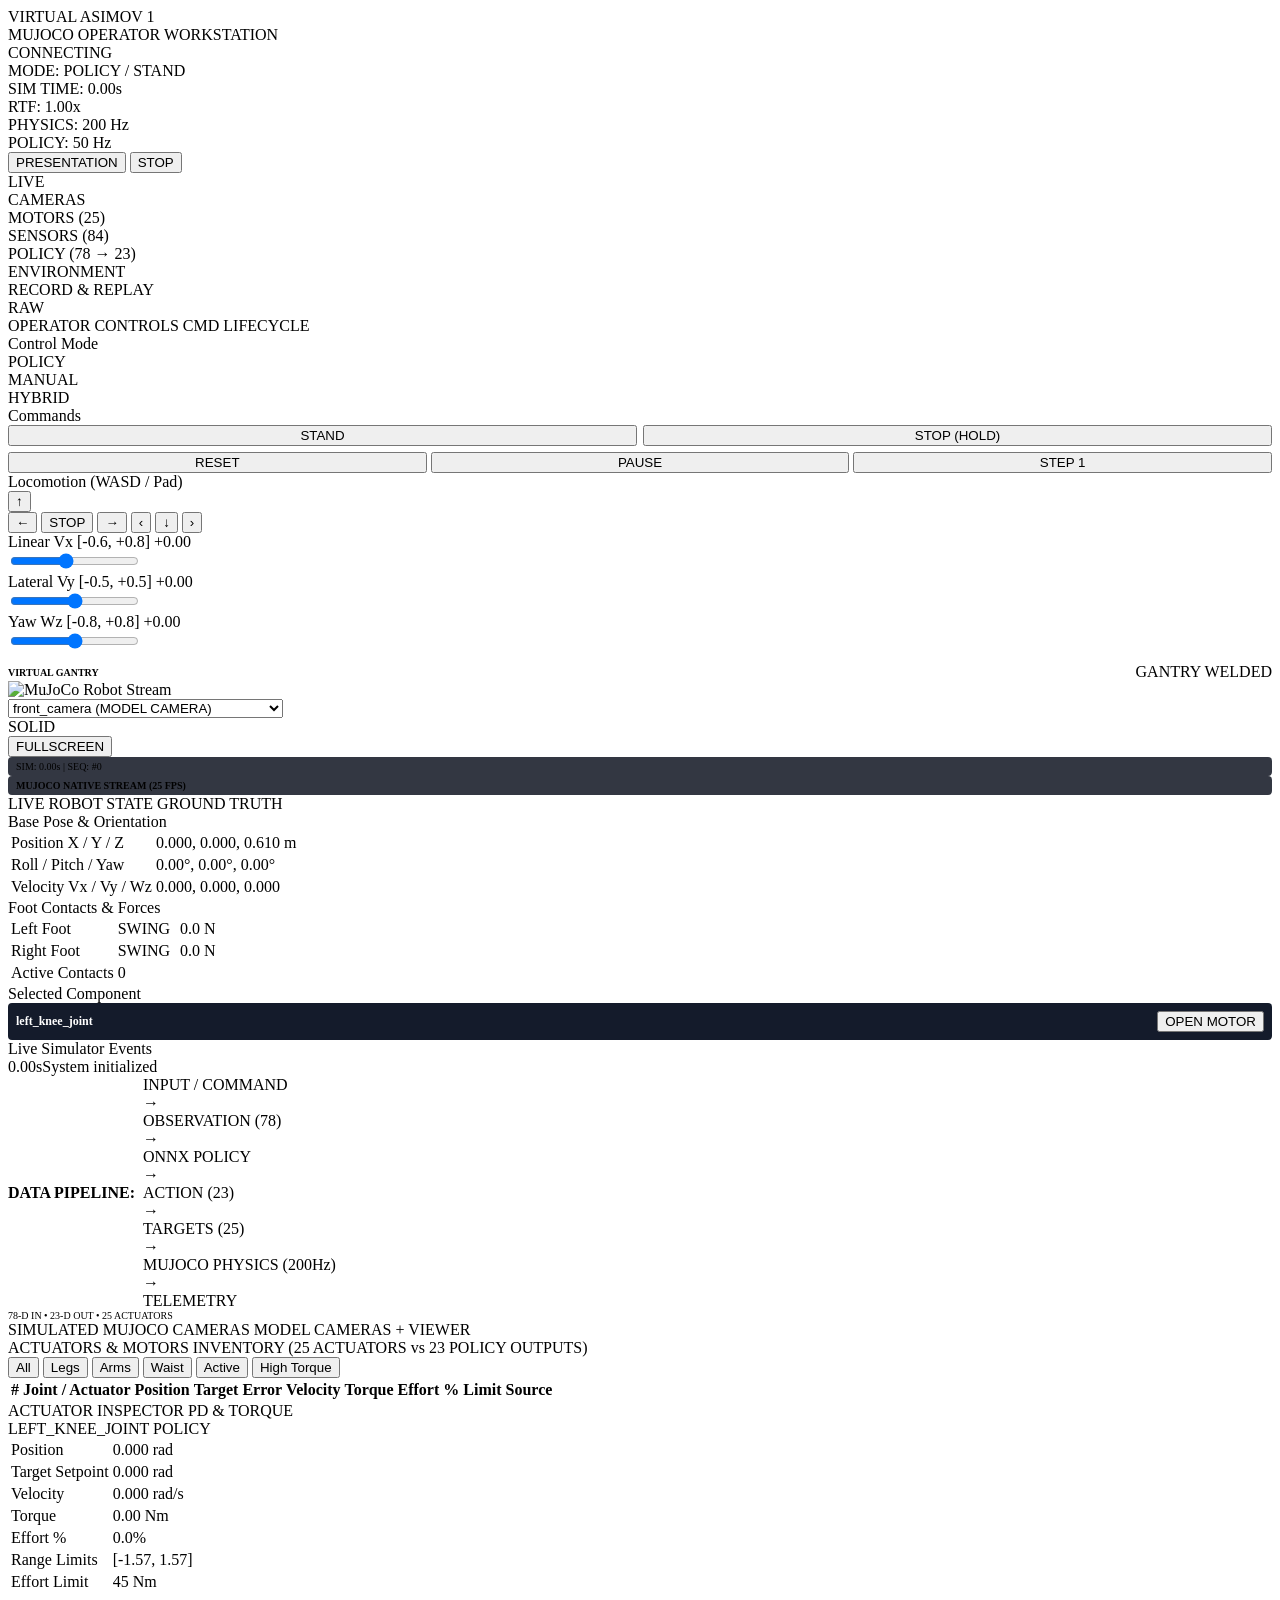
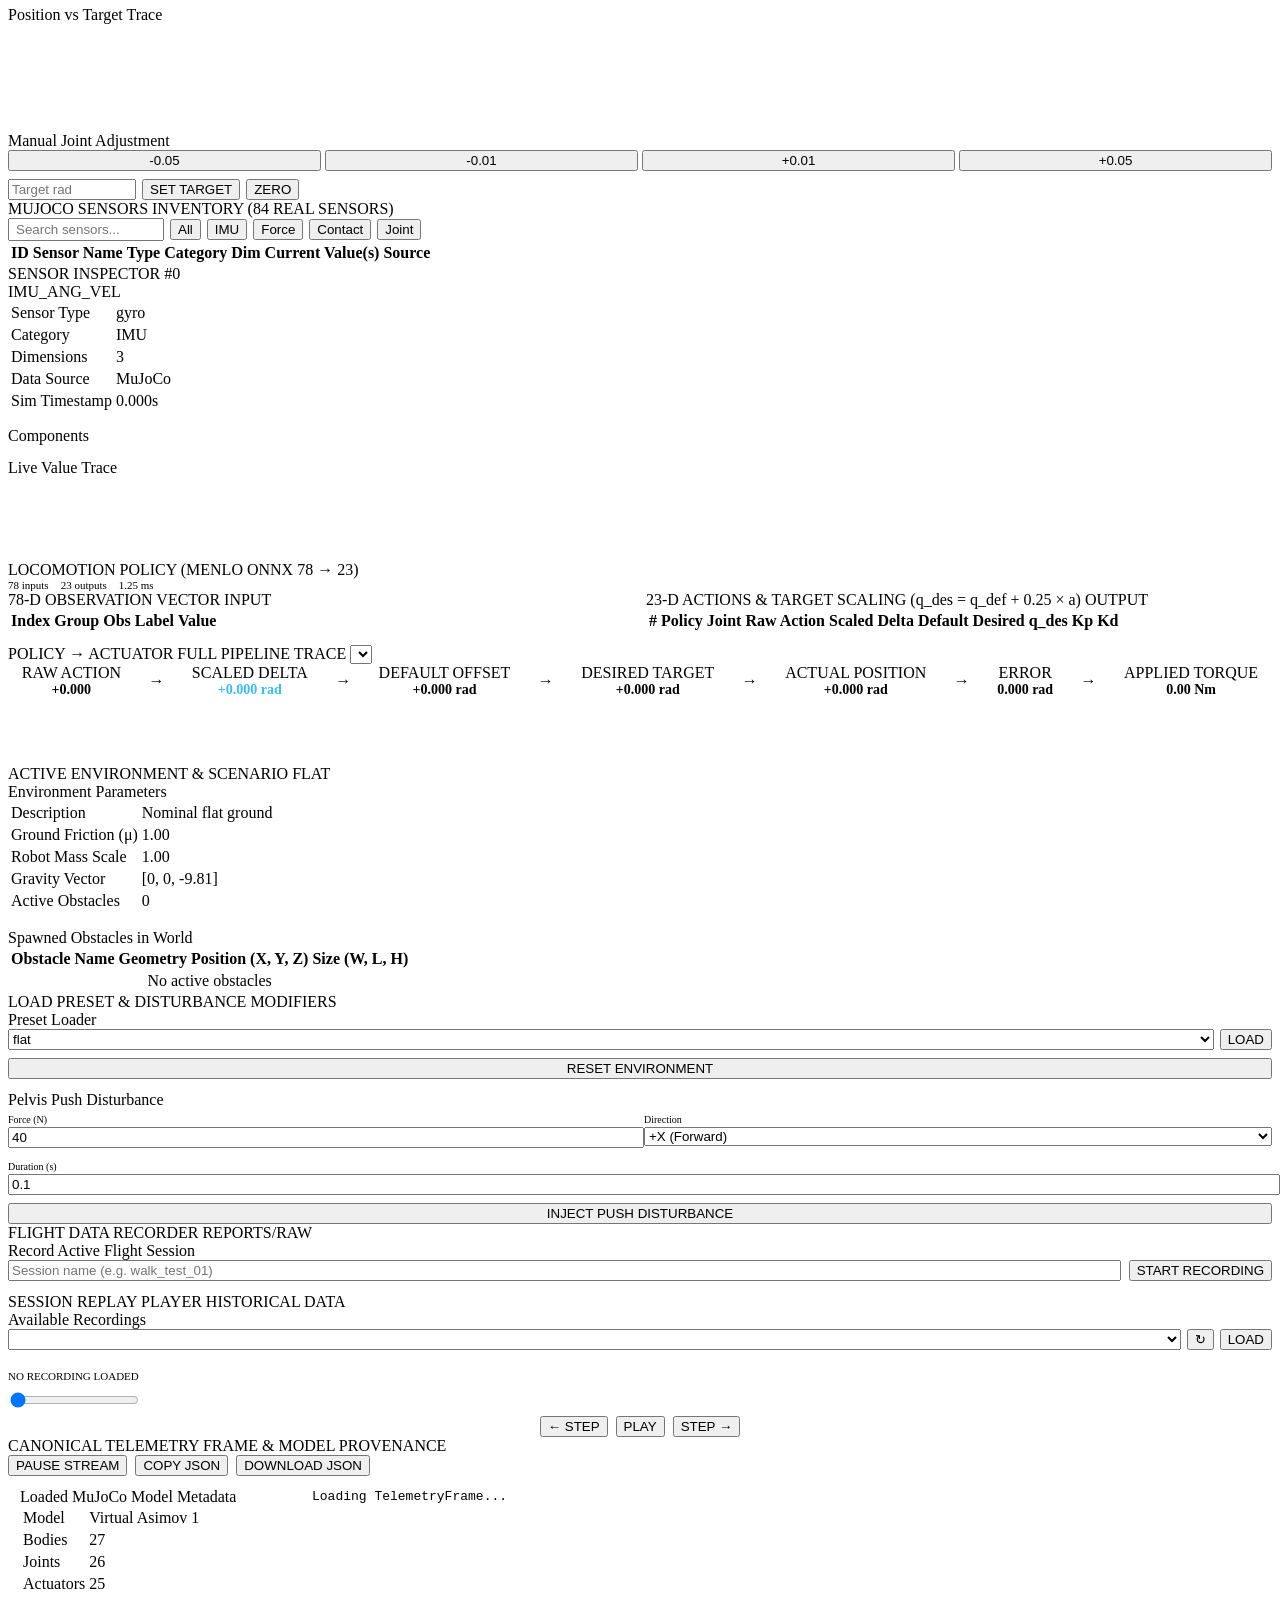
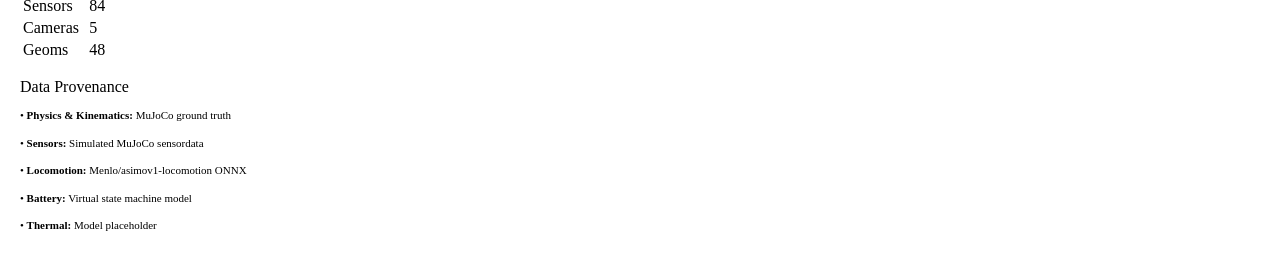
==== web/client/index.html @ 884d3fe0 "Added Web dashboard" ====
<!DOCTYPE html>
<html lang="en">
<head>
  <meta charset="UTF-8">
  <meta name="viewport" content="width=device-width, initial-scale=1.0">
  <title>VIRTUAL ASIMOV 1 · Robotics Technical Workstation</title>
  <link rel="stylesheet" href="/css/dashboard.css">
</head>
<body>

  <!-- Top System Bar -->
  <header class="topbar">
    <div class="brand">
      <div class="logo-text">VIRTUAL ASIMOV 1</div>
      <div class="tagline">MUJOCO OPERATOR WORKSTATION</div>
    </div>

    <div class="top-telemetry">
      <div id="connectionBadge" class="status-badge connecting">
        <span class="indicator"></span>
        <span id="connectionText">CONNECTING</span>
      </div>

      <div class="stat-pill">
        <span>MODE:</span>
        <span id="topMode" class="val">POLICY / STAND</span>
      </div>
      <div class="stat-pill">
        <span>SIM TIME:</span>
        <span id="topSimTime" class="val">0.00s</span>
      </div>
      <div class="stat-pill">
        <span>RTF:</span>
        <span id="topRtf" class="val">1.00x</span>
      </div>
      <div class="stat-pill">
        <span>PHYSICS:</span>
        <span id="topPhysicsHz" class="val">200 Hz</span>
      </div>
      <div class="stat-pill">
        <span>POLICY:</span>
        <span id="topPolicyHz" class="val">50 Hz</span>
      </div>
    </div>

    <div class="top-actions">
      <button id="btnTogglePresentation" class="btn-toggle-view">PRESENTATION</button>
      <button id="topEmergencyStop" class="btn-emergency-stop">STOP</button>
    </div>
  </header>

  <!-- Navigation Bar -->
  <nav class="nav-strip">
    <div class="nav-tabs">
      <div class="nav-tab active" data-tab="live">LIVE</div>
      <div class="nav-tab" data-tab="cameras">CAMERAS</div>
      <div class="nav-tab" data-tab="motors">MOTORS (25)</div>
      <div class="nav-tab" data-tab="sensors">SENSORS (84)</div>
      <div class="nav-tab" data-tab="policy">POLICY (78 &rarr; 23)</div>
      <div class="nav-tab" data-tab="environment">ENVIRONMENT</div>
      <div class="nav-tab" data-tab="record">RECORD &amp; REPLAY</div>
      <div class="nav-tab" data-tab="raw">RAW</div>
    </div>

    <div id="recTimerBadge" class="status-badge disconnected" style="display: none;">
      <span class="indicator"></span>
      <span id="recTimerText">REC 00:00</span>
    </div>
  </nav>

  <!-- Command Lifecycle Acknowledgement Banner -->
  <div id="commandAckBanner" style="display: none; padding: 6px 16px; background: #141b2b; border-bottom: 1px solid var(--border-subtle); font-family: var(--font-mono); font-size: 11px;"></div>

  <!-- Main Workspaces Container -->
  <main class="workspace-container">

    <!-- 1. LIVE WORKSPACE -->
    <section id="page_live" class="workspace-page active">
      <div class="live-layout">

        <!-- Controls Column -->
        <div class="live-controls-panel panel">
          <div class="panel-header">
            <span>OPERATOR CONTROLS</span>
            <span class="title-badge">CMD LIFECYCLE</span>
          </div>
          <div class="panel-body">
            <!-- Mode Selector -->
            <div class="control-section">
              <div class="control-section-title">Control Mode</div>
              <div class="mode-selector">
                <div class="mode-btn active" data-mode="policy">POLICY</div>
                <div class="mode-btn" data-mode="manual">MANUAL</div>
                <div class="mode-btn" data-mode="hybrid">HYBRID</div>
              </div>
            </div>

            <!-- Primary Actions -->
            <div class="control-section">
              <div class="control-section-title">Commands</div>
              <div style="display: grid; grid-template-columns: 1fr 1fr; gap: 6px; margin-bottom: 6px;">
                <button id="btnStand" class="btn btn-primary">STAND</button>
                <button id="btnStop" class="btn btn-danger">STOP (HOLD)</button>
              </div>
              <div style="display: grid; grid-template-columns: 1fr 1fr 1fr; gap: 4px;">
                <button id="btnReset" class="btn">RESET</button>
                <button id="btnPause" class="btn">PAUSE</button>
                <button id="btnStep" class="btn">STEP 1</button>
              </div>
            </div>

            <!-- D-Pad Directional Controller -->
            <div class="control-section">
              <div class="control-section-title">Locomotion (WASD / Pad)</div>
              <div class="dpad">
                <div></div>
                <button id="dpadUp" class="dpad-btn" title="Forward (W)">&uarr;</button>
                <div></div>
                <button id="dpadLeft" class="dpad-btn" title="Left (A)">&larr;</button>
                <button id="dpadStop" class="dpad-btn stop" title="Stop (Space)">STOP</button>
                <button id="dpadRight" class="dpad-btn" title="Right (D)">&rarr;</button>
                <button id="dpadTurnL" class="dpad-btn" title="Turn Left (Q)">&lsaquo;</button>
                <button id="dpadDown" class="dpad-btn" title="Backward (S)">&darr;</button>
                <button id="dpadTurnR" class="dpad-btn" title="Turn Right (E)">&rsaquo;</button>
              </div>
            </div>

            <!-- Sliders -->
            <div class="control-section">
              <div class="slider-group">
                <div class="slider-label">
                  <span>Linear Vx [-0.6, +0.8]</span>
                  <span id="valVx" class="num">+0.00</span>
                </div>
                <input id="sliderVx" type="range" class="slider" min="-0.6" max="0.8" step="0.05" value="0.0">
              </div>

              <div class="slider-group">
                <div class="slider-label">
                  <span>Lateral Vy [-0.5, +0.5]</span>
                  <span id="valVy" class="num">+0.00</span>
                </div>
                <input id="sliderVy" type="range" class="slider" min="-0.5" max="0.5" step="0.05" value="0.0">
              </div>

              <div class="slider-group">
                <div class="slider-label">
                  <span>Yaw Wz [-0.8, +0.8]</span>
                  <span id="valWz" class="num">+0.00</span>
                </div>
                <input id="sliderWz" type="range" class="slider" min="-0.8" max="0.8" step="0.10" value="0.0">
              </div>
            </div>

            <!-- Virtual Gantry Status -->
            <div class="control-section" style="border-top: 1px solid var(--border-subtle); padding-top: 10px;">
              <div style="display: flex; justify-content: space-between; align-items: center;">
                <span style="font-size: 10px; color: var(--text-dim); text-transform: uppercase; font-weight: 700;">VIRTUAL GANTRY</span>
                <span id="liveGantryBadge" class="status-badge connecting">GANTRY WELDED</span>
              </div>
            </div>
          </div>
        </div>

        <!-- Robot Live Viewport Column -->
        <div class="live-robot-panel">
          <div class="camera-viewport" id="liveViewport">
            <img id="liveCameraImg" class="camera-feed" src="/api/camera/stream?camera=front_camera&xray=0" alt="MuJoCo Robot Stream">

            <!-- Top Viewport Controls Overlay -->
            <div class="viewport-overlay-top">
              <div class="view-controls">
                <select id="liveCameraSelect" class="cam-selector">
                  <option value="front_camera">front_camera (MODEL CAMERA)</option>
                  <option value="side_camera">side_camera (MODEL CAMERA)</option>
                  <option value="back_camera">back_camera (MODEL CAMERA)</option>
                  <option value="direct_side_camera">direct_side_camera (MODEL CAMERA)</option>
                  <option value="direct_behind_camera">direct_behind_camera (MODEL CAMERA)</option>
                  <option value="viewer_camera">viewer_camera (VIEWER CAMERA)</option>
                </select>
                <div id="xrayToggleBtn" class="xray-badge">SOLID</div>
              </div>

              <div class="view-controls">
                <button id="btnFullscreen" class="btn btn-sm">FULLSCREEN</button>
              </div>
            </div>

            <!-- Bottom Viewport Info Overlay -->
            <div class="viewport-overlay-bottom">
              <div style="background: rgba(16, 21, 34, 0.85); padding: 4px 8px; border-radius: 4px; border: 1px solid var(--border-subtle); font-family: var(--font-mono); font-size: 10px;">
                <span id="liveCamTimeOverlay">SIM: 0.00s | SEQ: #0</span>
              </div>
              <div style="background: rgba(16, 21, 34, 0.85); padding: 4px 8px; border-radius: 4px; border: 1px solid var(--border-subtle); font-size: 10px; color: var(--success); font-weight: 700;">
                MUJOCO NATIVE STREAM (25 FPS)
              </div>
            </div>
          </div>
        </div>

        <!-- Live State Column -->
        <div class="live-state-panel panel">
          <div class="panel-header">
            <span>LIVE ROBOT STATE</span>
            <span class="title-badge">GROUND TRUTH</span>
          </div>
          <div class="panel-body">
            <!-- Base Pose -->
            <div class="control-section">
              <div class="control-section-title">Base Pose &amp; Orientation</div>
              <table class="data-table">
                <tr><td class="key">Position X / Y / Z</td><td class="val"><span id="liveBaseX">0.000</span>, <span id="liveBaseY">0.000</span>, <span id="liveBaseZ">0.610</span> m</td></tr>
                <tr><td class="key">Roll / Pitch / Yaw</td><td class="val"><span id="liveRoll">0.00°</span>, <span id="livePitch">0.00°</span>, <span id="liveYaw">0.00°</span></td></tr>
                <tr><td class="key">Velocity Vx / Vy / Wz</td><td class="val"><span id="liveVx">0.000</span>, <span id="liveVy">0.000</span>, <span id="liveWz">0.000</span></td></tr>
              </table>
            </div>

            <!-- Foot Contacts -->
            <div class="control-section">
              <div class="control-section-title">Foot Contacts &amp; Forces</div>
              <table class="data-table">
                <tr>
                  <td class="key">Left Foot</td>
                  <td class="val"><span id="liveContactLf" class="contact-pill swing">SWING</span> <span id="liveForceLf" style="margin-left: 6px;">0.0 N</span></td>
                </tr>
                <tr>
                  <td class="key">Right Foot</td>
                  <td class="val"><span id="liveContactRf" class="contact-pill swing">SWING</span> <span id="liveForceRf" style="margin-left: 6px;">0.0 N</span></td>
                </tr>
                <tr>
                  <td class="key">Active Contacts</td>
                  <td class="val" id="liveTotalContacts">0</td>
                </tr>
              </table>
            </div>

            <!-- Selected Inspector -->
            <div class="control-section">
              <div class="control-section-title">Selected Component</div>
              <div style="background: #141b2b; padding: 8px; border-radius: 4px; border: 1px solid var(--border-subtle);">
                <div style="display: flex; justify-content: space-between; align-items: center;">
                  <strong id="selectedComponentName" style="font-size: 12px; color: #fff;">left_knee_joint</strong>
                  <button class="btn btn-sm" onclick="window.app.switchTab('motors')">OPEN MOTOR</button>
                </div>
              </div>
            </div>

            <!-- Live Event Log -->
            <div class="control-section">
              <div class="control-section-title">Live Simulator Events</div>
              <div id="eventLogContainer" class="event-log-container">
                <div class="event-row"><span class="event-time">0.00s</span><span class="event-text">System initialized</span></div>
              </div>
            </div>
          </div>
        </div>

        <!-- Bottom Pipeline Bar -->
        <div class="live-pipeline-bar">
          <div style="display: flex; align-items: center; gap: 8px;">
            <span style="font-weight: 700; color: var(--text-dim); text-transform: uppercase;">DATA PIPELINE:</span>
            <div class="pipeline-track">
              <div id="pipeNode_cmd" class="pipeline-node">INPUT / COMMAND</div>
              <span class="pipeline-arrow">&rarr;</span>
              <div id="pipeNode_obs" class="pipeline-node">OBSERVATION (78)</div>
              <span class="pipeline-arrow">&rarr;</span>
              <div id="pipeNode_pol" class="pipeline-node">ONNX POLICY</div>
              <span class="pipeline-arrow">&rarr;</span>
              <div id="pipeNode_act" class="pipeline-node">ACTION (23)</div>
              <span class="pipeline-arrow">&rarr;</span>
              <div id="pipeNode_tgt" class="pipeline-node">TARGETS (25)</div>
              <span class="pipeline-arrow">&rarr;</span>
              <div id="pipeNode_sim" class="pipeline-node">MUJOCO PHYSICS (200Hz)</div>
              <span class="pipeline-arrow">&rarr;</span>
              <div id="pipeNode_tlm" class="pipeline-node">TELEMETRY</div>
            </div>
          </div>
          <div style="font-family: var(--font-mono); font-size: 10px; color: var(--text-muted);">
            78-D IN &bull; 23-D OUT &bull; 25 ACTUATORS
          </div>
        </div>

      </div>
    </section>

    <!-- 2. CAMERAS WORKSPACE -->
    <section id="page_cameras" class="workspace-page">
      <div class="panel" style="width: 100%; height: 100%;">
        <div class="panel-header">
          <span>SIMULATED MUJOCO CAMERAS</span>
          <span class="title-badge">MODEL CAMERAS + VIEWER</span>
        </div>
        <div id="camerasGridContainer" class="cameras-grid">
          <!-- Populated by cameras.js -->
        </div>
      </div>
    </section>

    <!-- 3. MOTORS (ACTUATORS) WORKSPACE -->
    <section id="page_motors" class="workspace-page">
      <div class="split-workspace">
        <div class="panel">
          <div class="panel-header">
            <span>ACTUATORS &amp; MOTORS INVENTORY (25 ACTUATORS vs 23 POLICY OUTPUTS)</span>
            <div style="display: flex; gap: 4px;">
              <button class="btn btn-sm filter-btn active" data-filter="all">All</button>
              <button class="btn btn-sm filter-btn" data-filter="legs">Legs</button>
              <button class="btn btn-sm filter-btn" data-filter="arms">Arms</button>
              <button class="btn btn-sm filter-btn" data-filter="waist">Waist</button>
              <button class="btn btn-sm filter-btn" data-filter="active">Active</button>
              <button class="btn btn-sm filter-btn" data-filter="high_torque">High Torque</button>
            </div>
          </div>
          <div class="panel-body" style="padding: 0;">
            <table class="grid-table">
              <thead>
                <tr>
                  <th>#</th>
                  <th>Joint / Actuator</th>
                  <th>Position</th>
                  <th>Target</th>
                  <th>Error</th>
                  <th>Velocity</th>
                  <th>Torque</th>
                  <th>Effort %</th>
                  <th>Limit</th>
                  <th>Source</th>
                </tr>
              </thead>
              <tbody id="motorsTableBody">
                <!-- Populated by motors.js -->
              </tbody>
            </table>
          </div>
        </div>

        <!-- Motor Detail Card -->
        <div class="panel">
          <div class="panel-header">
            <span>ACTUATOR INSPECTOR</span>
            <span class="title-badge">PD &amp; TORQUE</span>
          </div>
          <div class="panel-body">
            <div class="detail-card">
              <div class="detail-title">
                <span id="detailMotorTitle">LEFT_KNEE_JOINT</span>
                <span id="detailMotorSource" class="badge connected">POLICY</span>
              </div>
              <table class="data-table">
                <tr><td class="key">Position</td><td class="val" id="detailMotorPos">0.000 rad</td></tr>
                <tr><td class="key">Target Setpoint</td><td class="val" id="detailMotorTarget">0.000 rad</td></tr>
                <tr><td class="key">Velocity</td><td class="val" id="detailMotorVel">0.000 rad/s</td></tr>
                <tr><td class="key">Torque</td><td class="val" id="detailMotorTorque">0.00 Nm</td></tr>
                <tr><td class="key">Effort %</td><td class="val" id="detailMotorEffort">0.0%</td></tr>
                <tr><td class="key">Range Limits</td><td class="val" id="detailMotorRange">[-1.57, 1.57]</td></tr>
                <tr><td class="key">Effort Limit</td><td class="val" id="detailMotorLimit">45 Nm</td></tr>
              </table>

              <div style="margin-top: 12px;">
                <div class="control-section-title">Position vs Target Trace</div>
                <canvas id="motorTraceCanvas" class="trace-canvas" width="310" height="80"></canvas>
              </div>

              <!-- Manual Joint Control -->
              <div style="margin-top: 14px; border-top: 1px solid var(--border-subtle); padding-top: 10px;">
                <div class="control-section-title">Manual Joint Adjustment</div>
                <div style="display: grid; grid-template-columns: repeat(4, 1fr); gap: 4px; margin-bottom: 8px;">
                  <button id="btnJointMinus05" class="btn btn-sm">-0.05</button>
                  <button id="btnJointMinus01" class="btn btn-sm">-0.01</button>
                  <button id="btnJointPlus01" class="btn btn-sm">+0.01</button>
                  <button id="btnJointPlus05" class="btn btn-sm">+0.05</button>
                </div>
                <div style="display: flex; gap: 6px;">
                  <input id="manualJointTargetInput" type="number" step="0.01" class="input-text" style="width: 120px;" placeholder="Target rad">
                  <button id="btnSetJointTarget" class="btn btn-primary btn-sm">SET TARGET</button>
                  <button id="btnZeroJointTarget" class="btn btn-sm">ZERO</button>
                </div>
              </div>
            </div>
          </div>
        </div>
      </div>
    </section>

    <!-- 4. SENSORS WORKSPACE -->
    <section id="page_sensors" class="workspace-page">
      <div class="split-workspace">
        <div class="panel">
          <div class="panel-header">
            <span>MUJOCO SENSORS INVENTORY (84 REAL SENSORS)</span>
            <div style="display: flex; gap: 6px; align-items: center;">
              <input id="sensorSearchInput" type="text" class="input-text" placeholder="Search sensors..." style="width: 140px; padding: 2px 6px;">
              <button class="btn btn-sm sensor-cat-btn active" data-cat="all">All</button>
              <button class="btn btn-sm sensor-cat-btn" data-cat="imu">IMU</button>
              <button class="btn btn-sm sensor-cat-btn" data-cat="force">Force</button>
              <button class="btn btn-sm sensor-cat-btn" data-cat="contact">Contact</button>
              <button class="btn btn-sm sensor-cat-btn" data-cat="joint">Joint</button>
            </div>
          </div>
          <div class="panel-body" style="padding: 0;">
            <table class="grid-table">
              <thead>
                <tr>
                  <th>ID</th>
                  <th>Sensor Name</th>
                  <th>Type</th>
                  <th>Category</th>
                  <th>Dim</th>
                  <th>Current Value(s)</th>
                  <th>Source</th>
                </tr>
              </thead>
              <tbody id="sensorsTableBody">
                <!-- Populated by sensors.js -->
              </tbody>
            </table>
          </div>
        </div>

        <!-- Sensor Detail Card -->
        <div class="panel">
          <div class="panel-header">
            <span>SENSOR INSPECTOR</span>
            <span class="title-badge" id="detailSensorId">#0</span>
          </div>
          <div class="panel-body">
            <div class="detail-card">
              <div class="detail-title" id="detailSensorTitle">IMU_ANG_VEL</div>
              <table class="data-table">
                <tr><td class="key">Sensor Type</td><td class="val" id="detailSensorType">gyro</td></tr>
                <tr><td class="key">Category</td><td class="val" id="detailSensorCategory">IMU</td></tr>
                <tr><td class="key">Dimensions</td><td class="val" id="detailSensorDim">3</td></tr>
                <tr><td class="key">Data Source</td><td class="val" id="detailSensorSource">MuJoCo</td></tr>
                <tr><td class="key">Sim Timestamp</td><td class="val" id="detailSensorTime">0.000s</td></tr>
              </table>

              <div style="margin-top: 14px;">
                <div class="control-section-title">Components</div>
                <div id="detailSensorComponents"></div>
              </div>

              <div style="margin-top: 14px;">
                <div class="control-section-title">Live Value Trace</div>
                <canvas id="sensorTraceCanvas" class="trace-canvas" width="310" height="80"></canvas>
              </div>
            </div>
          </div>
        </div>
      </div>
    </section>

    <!-- 5. POLICY WORKSPACE -->
    <section id="page_policy" class="workspace-page">
      <div class="panel" style="width: 100%; height: 100%;">
        <div class="panel-header">
          <span>LOCOMOTION POLICY (MENLO ONNX 78 &rarr; 23)</span>
          <div style="display: flex; gap: 12px; font-family: var(--font-mono); font-size: 11px;">
            <span id="policyObsCount">78 inputs</span>
            <span id="policyActCount">23 outputs</span>
            <span id="policyInferenceTime">1.25 ms</span>
          </div>
        </div>
        <div class="panel-body" style="display: grid; grid-template-columns: 1fr 1fr; gap: 12px; height: 100%;">
          <!-- 78 Observation Inspector -->
          <div class="panel">
            <div class="panel-header">
              <span>78-D OBSERVATION VECTOR</span>
              <span class="title-badge">INPUT</span>
            </div>
            <div class="panel-body" style="padding: 0;">
              <table class="grid-table">
                <thead>
                  <tr>
                    <th>Index</th>
                    <th>Group</th>
                    <th>Obs Label</th>
                    <th>Value</th>
                  </tr>
                </thead>
                <tbody id="policyObsTableBody"></tbody>
              </table>
            </div>
          </div>

          <!-- 23 Action Inspector -->
          <div class="panel">
            <div class="panel-header">
              <span>23-D ACTIONS &amp; TARGET SCALING (q_des = q_def + 0.25 &times; a)</span>
              <span class="title-badge">OUTPUT</span>
            </div>
            <div class="panel-body" style="padding: 0;">
              <table class="grid-table">
                <thead>
                  <tr>
                    <th>#</th>
                    <th>Policy Joint</th>
                    <th>Raw Action</th>
                    <th>Scaled Delta</th>
                    <th>Default</th>
                    <th>Desired q_des</th>
                    <th>Kp</th>
                    <th>Kd</th>
                  </tr>
                </thead>
                <tbody id="policyActTableBody"></tbody>
              </table>
            </div>
          </div>

          <!-- Joint Policy-to-Actuator Trace -->
          <div class="panel" style="grid-column: 1 / span 2; height: 120px;">
            <div class="panel-header">
              <span>POLICY &rarr; ACTUATOR FULL PIPELINE TRACE</span>
              <select id="policyTraceJointSelect" class="cam-selector"></select>
            </div>
            <div class="panel-body" style="display: flex; align-items: center; justify-content: space-around;">
              <div style="text-align: center;"><div class="control-section-title">RAW ACTION</div><div id="traceRawAction" class="num" style="font-size: 14px; font-weight: 700;">+0.000</div></div>
              <div class="pipeline-arrow">&rarr;</div>
              <div style="text-align: center;"><div class="control-section-title">SCALED DELTA</div><div id="traceScaledDelta" class="num" style="font-size: 14px; font-weight: 700; color: #38bdf8;">+0.000 rad</div></div>
              <div class="pipeline-arrow">&rarr;</div>
              <div style="text-align: center;"><div class="control-section-title">DEFAULT OFFSET</div><div id="traceDefaultOffset" class="num" style="font-size: 14px; font-weight: 700;">+0.000 rad</div></div>
              <div class="pipeline-arrow">&rarr;</div>
              <div style="text-align: center;"><div class="control-section-title">DESIRED TARGET</div><div id="traceDesiredTarget" class="num" style="font-size: 14px; font-weight: 700; color: var(--success);">+0.000 rad</div></div>
              <div class="pipeline-arrow">&rarr;</div>
              <div style="text-align: center;"><div class="control-section-title">ACTUAL POSITION</div><div id="traceActualPos" class="num" style="font-size: 14px; font-weight: 700; color: var(--accent-light);">+0.000 rad</div></div>
              <div class="pipeline-arrow">&rarr;</div>
              <div style="text-align: center;"><div class="control-section-title">ERROR</div><div id="tracePosError" class="num" style="font-size: 14px; font-weight: 700;">0.000 rad</div></div>
              <div class="pipeline-arrow">&rarr;</div>
              <div style="text-align: center;"><div class="control-section-title">APPLIED TORQUE</div><div id="traceTorque" class="num" style="font-size: 14px; font-weight: 700;">0.00 Nm</div></div>
            </div>
          </div>
        </div>
      </div>
    </section>

    <!-- 6. ENVIRONMENT WORKSPACE -->
    <section id="page_environment" class="workspace-page">
      <div class="split-workspace">
        <div class="panel">
          <div class="panel-header">
            <span>ACTIVE ENVIRONMENT &amp; SCENARIO</span>
            <span class="title-badge" id="envCurrentName">FLAT</span>
          </div>
          <div class="panel-body">
            <div style="margin-bottom: 16px;">
              <div class="control-section-title">Environment Parameters</div>
              <table class="data-table">
                <tr><td class="key">Description</td><td class="val" id="envCurrentDesc">Nominal flat ground</td></tr>
                <tr><td class="key">Ground Friction (&mu;)</td><td class="val" id="envFriction">1.00</td></tr>
                <tr><td class="key">Robot Mass Scale</td><td class="val" id="envMassScale">1.00</td></tr>
                <tr><td class="key">Gravity Vector</td><td class="val" id="envGravity">[0, 0, -9.81]</td></tr>
                <tr><td class="key">Active Obstacles</td><td class="val" id="envObstacleCount">0</td></tr>
              </table>
            </div>

            <!-- Obstacles List -->
            <div class="control-section">
              <div class="control-section-title">Spawned Obstacles in World</div>
              <table class="grid-table">
                <thead>
                  <tr><th>Obstacle Name</th><th>Geometry</th><th>Position (X, Y, Z)</th><th>Size (W, L, H)</th></tr>
                </thead>
                <tbody id="envObstaclesTableBody">
                  <tr><td colspan="4" style="color: var(--text-dim); text-align: center;">No active obstacles</td></tr>
                </tbody>
              </table>
            </div>
          </div>
        </div>

        <!-- Controls Card -->
        <div class="panel">
          <div class="panel-header">
            <span>LOAD PRESET &amp; DISTURBANCE</span>
            <span class="title-badge">MODIFIERS</span>
          </div>
          <div class="panel-body">
            <div class="control-section">
              <div class="control-section-title">Preset Loader</div>
              <div style="display: flex; gap: 6px; margin-bottom: 8px;">
                <select id="envPresetSelect" class="select" style="flex: 1;">
                  <option value="flat">flat</option>
                  <option value="friction_low">friction_low</option>
                  <option value="friction_high">friction_high</option>
                  <option value="heavy_robot">heavy_robot</option>
                  <option value="light_robot">light_robot</option>
                  <option value="obstacle_basic">obstacle_basic</option>
                  <option value="terrain_basic">terrain_basic</option>
                </select>
                <button id="btnLoadEnv" class="btn btn-primary">LOAD</button>
              </div>
              <button id="btnResetEnv" class="btn" style="width: 100%;">RESET ENVIRONMENT</button>
            </div>

            <div class="control-section" style="border-top: 1px solid var(--border-subtle); padding-top: 12px;">
              <div class="control-section-title">Pelvis Push Disturbance</div>
              <div style="display: grid; grid-template-columns: 1fr 1fr; gap: 8px; margin-bottom: 8px;">
                <div>
                  <span style="font-size: 10px; color: var(--text-muted);">Force (N)</span>
                  <input id="pushForceInput" type="number" class="input-text" value="40" style="width: 100%;">
                </div>
                <div>
                  <span style="font-size: 10px; color: var(--text-muted);">Direction</span>
                  <select id="pushDirSelect" class="select" style="width: 100%;">
                    <option value="x">+X (Forward)</option>
                    <option value="-x">-X (Backward)</option>
                    <option value="y">+Y (Left)</option>
                    <option value="-y">-Y (Right)</option>
                  </select>
                </div>
              </div>
              <div style="margin-bottom: 8px;">
                <span style="font-size: 10px; color: var(--text-muted);">Duration (s)</span>
                <input id="pushDurInput" type="number" step="0.05" class="input-text" value="0.1" style="width: 100%;">
              </div>
              <button id="btnApplyPush" class="btn btn-danger" style="width: 100%;">INJECT PUSH DISTURBANCE</button>
            </div>
          </div>
        </div>
      </div>
    </section>

    <!-- 7. RECORD & REPLAY WORKSPACE -->
    <section id="page_record" class="workspace-page">
      <div class="split-workspace">
        <div class="panel">
          <div class="panel-header">
            <span>FLIGHT DATA RECORDER</span>
            <span class="title-badge">REPORTS/RAW</span>
          </div>
          <div class="panel-body">
            <div class="control-section">
              <div class="control-section-title">Record Active Flight Session</div>
              <div style="display: flex; gap: 8px; margin-bottom: 12px;">
                <input id="recSessionNameInput" type="text" class="input-text" placeholder="Session name (e.g. walk_test_01)" style="flex: 1;">
                <button id="btnToggleRecord" class="btn btn-primary">START RECORDING</button>
              </div>
              <div id="recFilesOutput" style="font-family: var(--font-mono); font-size: 11px; color: var(--success);"></div>
            </div>
          </div>
        </div>

        <!-- Replay Player -->
        <div class="panel">
          <div class="panel-header">
            <span>SESSION REPLAY PLAYER</span>
            <span class="title-badge">HISTORICAL DATA</span>
          </div>
          <div class="panel-body">
            <div class="control-section">
              <div class="control-section-title">Available Recordings</div>
              <div style="display: flex; gap: 6px; margin-bottom: 8px;">
                <select id="replaySelect" class="select" style="flex: 1;"></select>
                <button id="btnRefreshRecordings" class="btn btn-sm">&#x21bb;</button>
                <button id="btnLoadReplay" class="btn btn-primary btn-sm">LOAD</button>
              </div>
            </div>

            <div class="control-section" style="border-top: 1px solid var(--border-subtle); padding-top: 12px;">
              <div id="replayStatusText" style="font-family: var(--font-mono); font-size: 11px; color: var(--text-muted); margin-bottom: 8px;">
                NO RECORDING LOADED
              </div>
              <input id="replaySeekSlider" type="range" class="slider" min="0" max="100" value="0" style="margin-bottom: 8px;">
              <div style="display: flex; justify-content: center; gap: 8px;">
                <button id="btnReplayStepBack" class="btn btn-sm">&larr; STEP</button>
                <button id="btnReplayPlayPause" class="btn btn-primary btn-sm">PLAY</button>
                <button id="btnReplayStepFwd" class="btn btn-sm">STEP &rarr;</button>
              </div>
            </div>
          </div>
        </div>
      </div>
    </section>

    <!-- 8. RAW WORKSPACE -->
    <section id="page_raw" class="workspace-page">
      <div class="panel" style="width: 100%; height: 100%;">
        <div class="panel-header">
          <span>CANONICAL TELEMETRY FRAME &amp; MODEL PROVENANCE</span>
          <div style="display: flex; gap: 8px;">
            <button id="btnPauseRawStream" class="btn btn-sm">PAUSE STREAM</button>
            <button id="btnCopyRawJson" class="btn btn-sm">COPY JSON</button>
            <button id="btnDownloadRawJson" class="btn btn-sm">DOWNLOAD JSON</button>
          </div>
        </div>
        <div style="display: flex; height: calc(100% - 36px);">
          <!-- Model Provenance Sidebar -->
          <div style="width: 280px; border-right: 1px solid var(--border-subtle); padding: 12px; background: var(--bg-panel); overflow-y: auto;">
            <div class="control-section-title">Loaded MuJoCo Model Metadata</div>
            <table class="data-table">
              <tr><td class="key">Model</td><td class="val">Virtual Asimov 1</td></tr>
              <tr><td class="key">Bodies</td><td class="val" id="metaModelBodies">27</td></tr>
              <tr><td class="key">Joints</td><td class="val" id="metaModelJoints">26</td></tr>
              <tr><td class="key">Actuators</td><td class="val" id="metaModelActuators">25</td></tr>
              <tr><td class="key">Sensors</td><td class="val" id="metaModelSensors">84</td></tr>
              <tr><td class="key">Cameras</td><td class="val" id="metaModelCameras">5</td></tr>
              <tr><td class="key">Geoms</td><td class="val" id="metaModelGeoms">48</td></tr>
            </table>

            <div class="control-section-title" style="margin-top: 16px;">Data Provenance</div>
            <div style="font-size: 11px; color: var(--text-muted); line-height: 1.5;">
              <p>&bull; <strong>Physics &amp; Kinematics:</strong> MuJoCo ground truth</p>
              <p>&bull; <strong>Sensors:</strong> Simulated MuJoCo sensordata</p>
              <p>&bull; <strong>Locomotion:</strong> Menlo/asimov1-locomotion ONNX</p>
              <p>&bull; <strong>Battery:</strong> Virtual state machine model</p>
              <p>&bull; <strong>Thermal:</strong> Model placeholder</p>
            </div>
          </div>

          <!-- JSON Pre Viewer -->
          <div class="raw-container" style="flex: 1;">
            <pre id="rawJsonPre" class="raw-pre">Loading TelemetryFrame...</pre>
          </div>
        </div>
      </div>
    </section>

  </main>

  <!-- Application Scripts -->
  <script src="/js/telemetry.js"></script>
  <script src="/js/live.js"></script>
  <script src="/js/cameras.js"></script>
  <script src="/js/motors.js"></script>
  <script src="/js/sensors.js"></script>
  <script src="/js/policy.js"></script>
  <script src="/js/environment.js"></script>
  <script src="/js/recording.js"></script>
  <script src="/js/raw.js"></script>
  <script src="/js/app.js"></script>
</body>
</html>
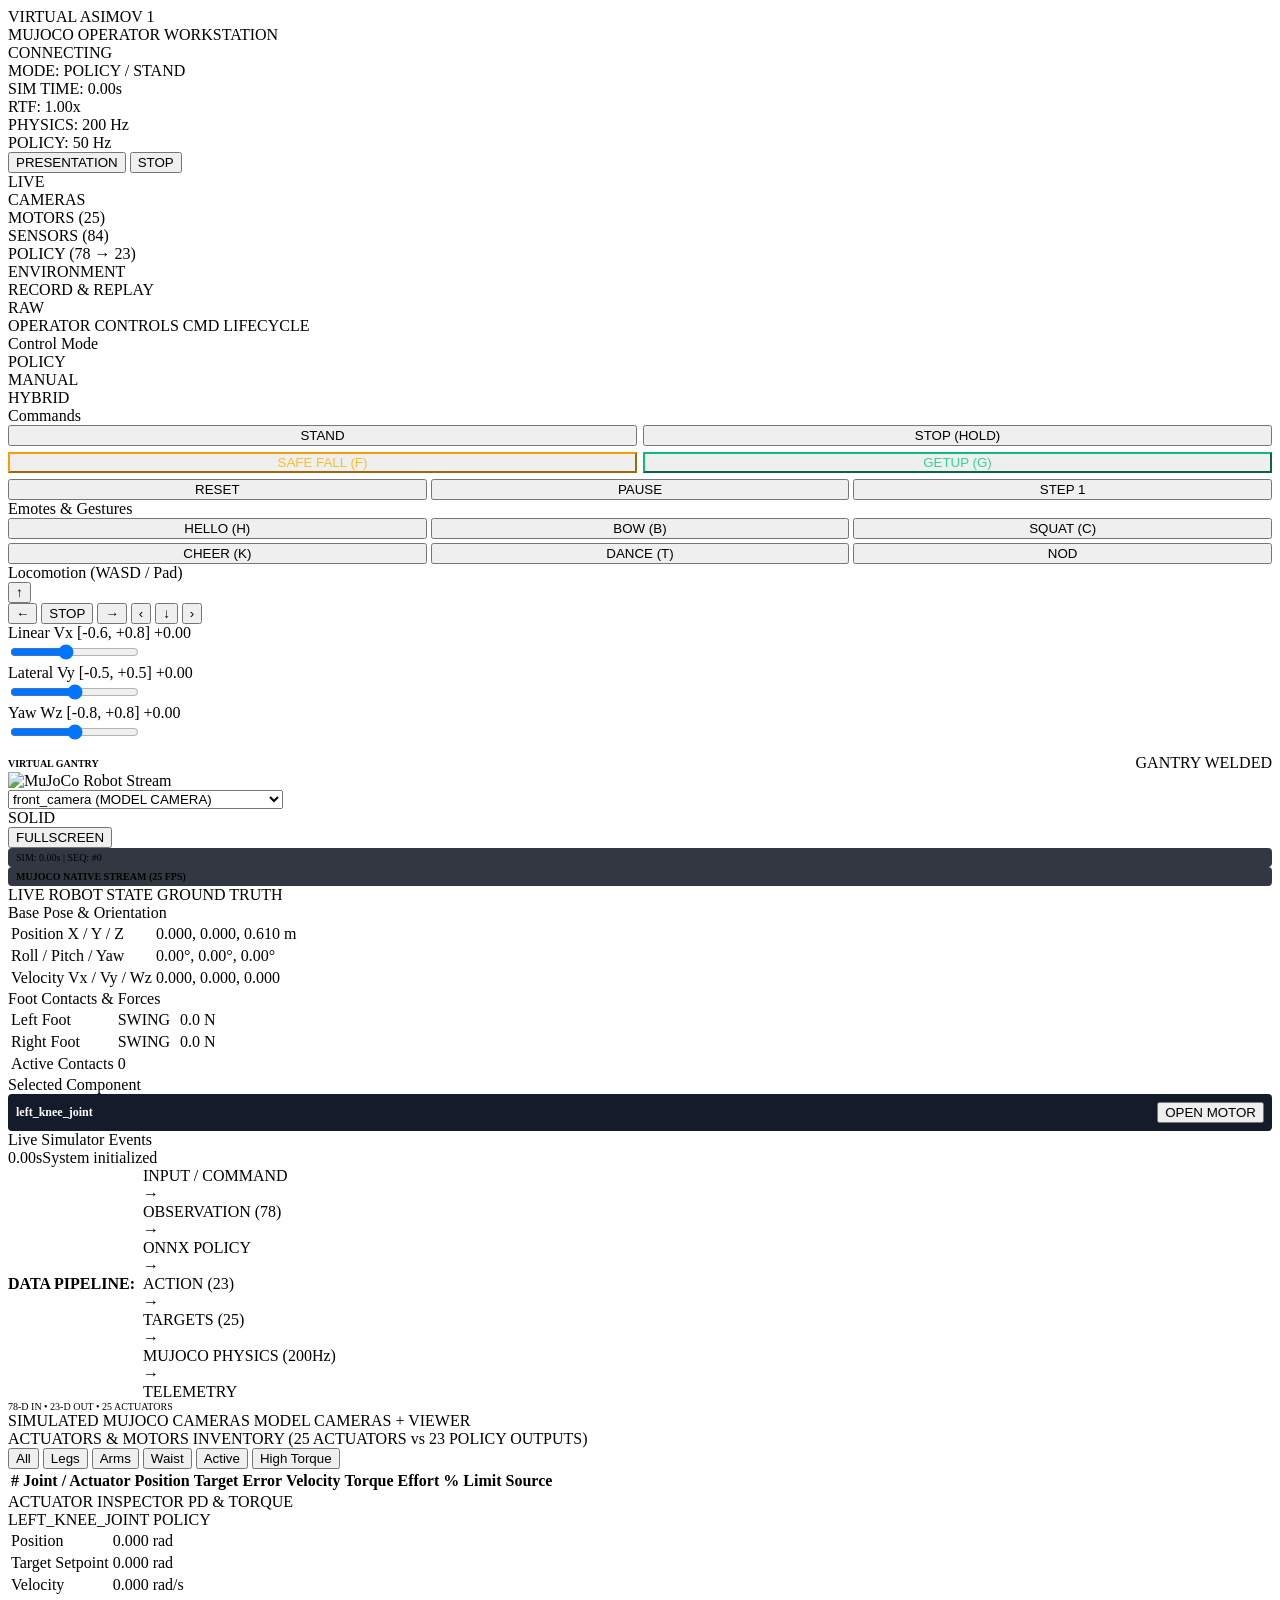
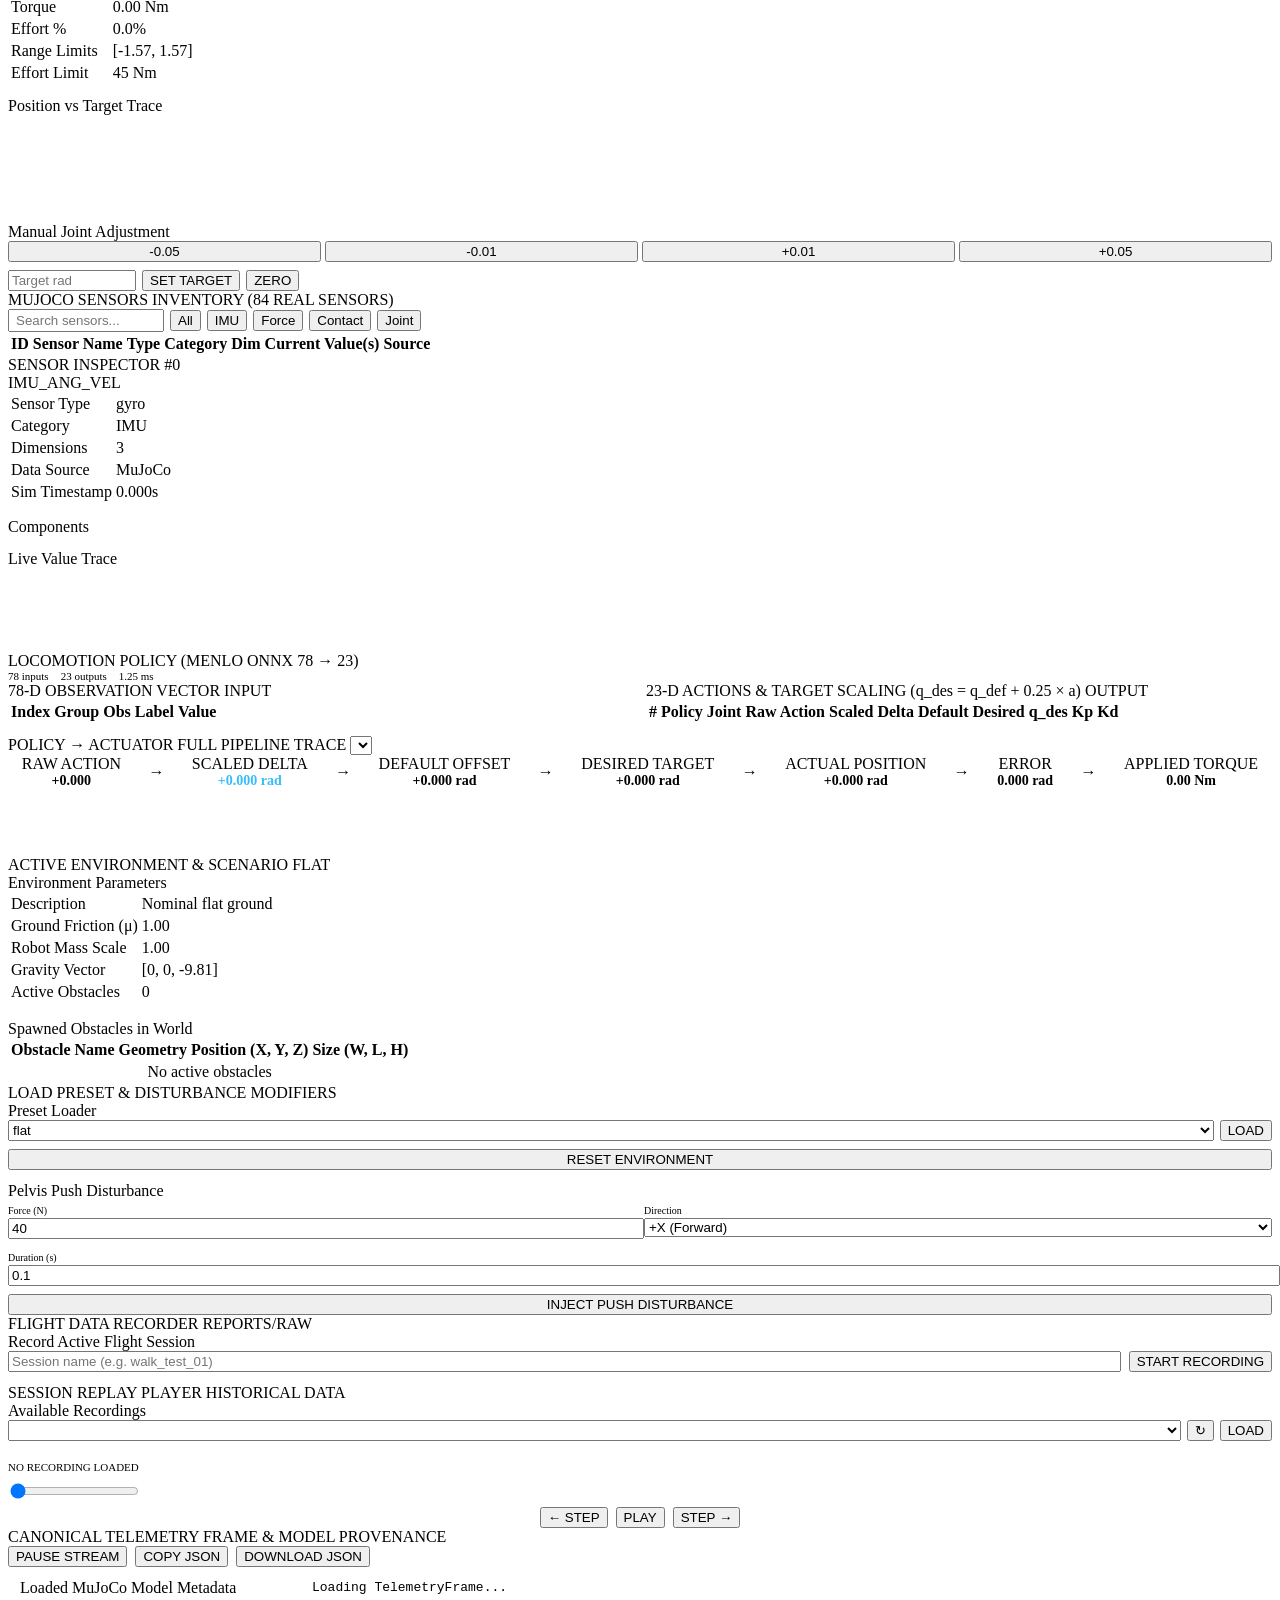
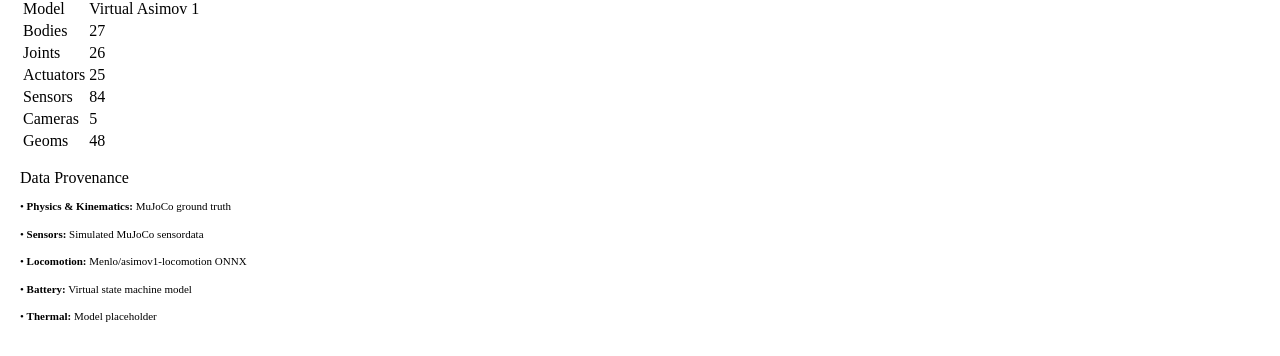
==== commit cbe2b875: "Improved CLI and Controls" ====
--- a/web/client/index.html
+++ b/web/client/index.html
@@ -99,13 +99,32 @@
             <div class="control-section">
               <div class="control-section-title">Commands</div>
               <div style="display: grid; grid-template-columns: 1fr 1fr; gap: 6px; margin-bottom: 6px;">
-                <button id="btnStand" class="btn btn-primary">STAND</button>
-                <button id="btnStop" class="btn btn-danger">STOP (HOLD)</button>
+                <button id="btnStand" class="btn btn-primary" title="Arm and ramp to standing pose">STAND</button>
+                <button id="btnStop" class="btn btn-danger" title="Zero velocity hold (Space)">STOP (HOLD)</button>
+              </div>
+              <div style="display: grid; grid-template-columns: 1fr 1fr; gap: 6px; margin-bottom: 6px;">
+                <button id="btnSafeFall" class="btn" style="border-color: #f59e0b; color: #fbbf24;" title="Safe controlled collapse to DAMP (F)">SAFE FALL (F)</button>
+                <button id="btnGetup" class="btn" style="border-color: #10b981; color: #34d399;" title="Recover from ground and arm stand (G)">GETUP (G)</button>
               </div>
               <div style="display: grid; grid-template-columns: 1fr 1fr 1fr; gap: 4px;">
-                <button id="btnReset" class="btn">RESET</button>
-                <button id="btnPause" class="btn">PAUSE</button>
+                <button id="btnReset" class="btn" title="Reset (R)">RESET</button>
+                <button id="btnPause" class="btn" title="Pause / Resume (P)">PAUSE</button>
                 <button id="btnStep" class="btn">STEP 1</button>
+              </div>
+            </div>
+
+            <!-- Emotes & Gestures -->
+            <div class="control-section">
+              <div class="control-section-title">Emotes &amp; Gestures</div>
+              <div style="display: grid; grid-template-columns: repeat(3, 1fr); gap: 4px; margin-bottom: 4px;">
+                <button id="btnEmoteHello" class="btn btn-sm" title="Wave right hand (H)">HELLO (H)</button>
+                <button id="btnEmoteBow" class="btn btn-sm" title="Respectful bow (B)">BOW (B)</button>
+                <button id="btnEmoteSquat" class="btn btn-sm" title="Crouch / Squat (C)">SQUAT (C)</button>
+              </div>
+              <div style="display: grid; grid-template-columns: repeat(3, 1fr); gap: 4px;">
+                <button id="btnEmoteCheer" class="btn btn-sm" title="Victory cheer (K)">CHEER (K)</button>
+                <button id="btnEmoteDance" class="btn btn-sm" title="Dance groove (T)">DANCE (T)</button>
+                <button id="btnEmoteNod" class="btn btn-sm" title="Head nod">NOD</button>
               </div>
             </div>
 
